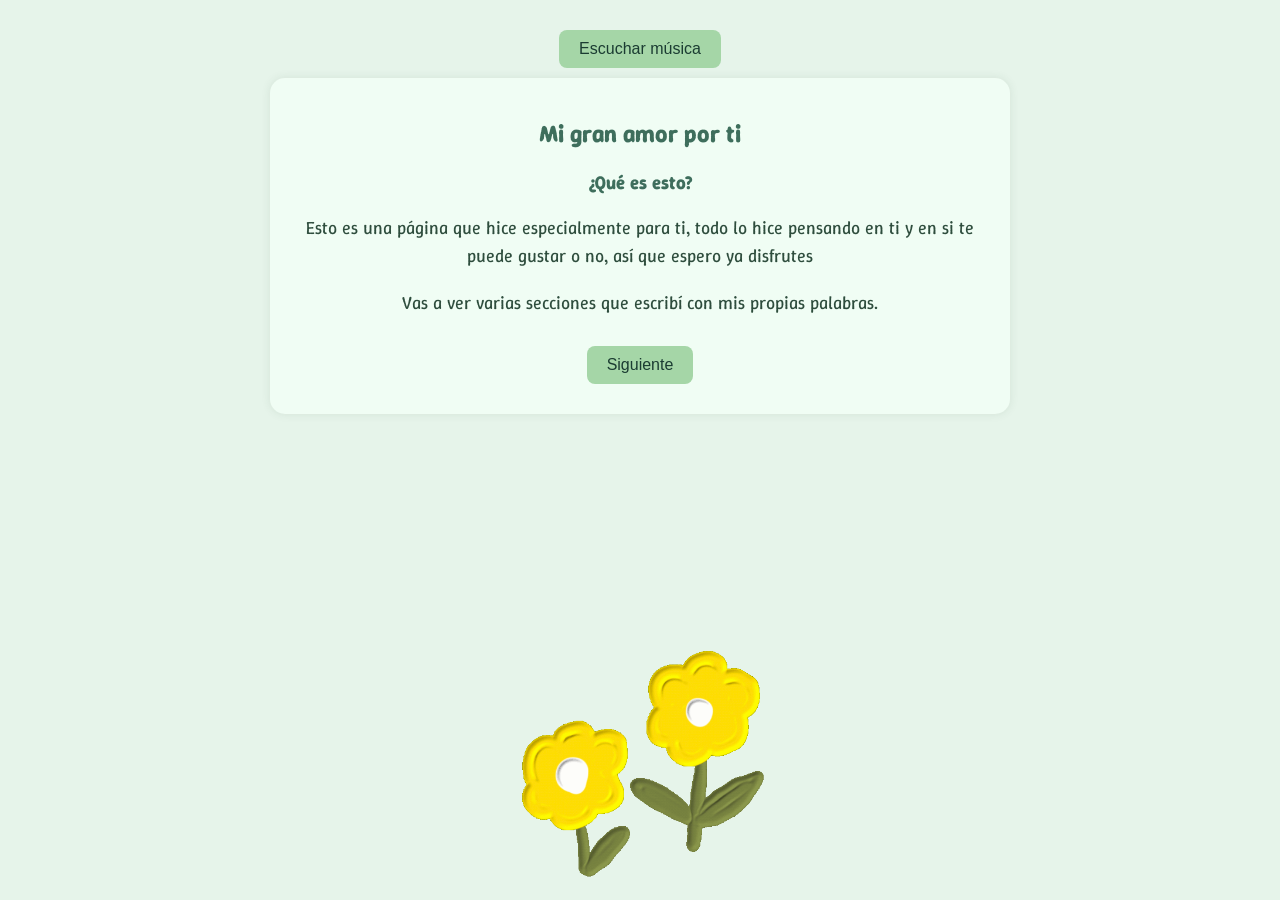
==== index.html @ dc2d8fc9 "Add files via upload" ====
<!DOCTYPE html>
<html lang="es">
<head>
<meta charset="UTF-8" />
<meta name="viewport" content="width=device-width, initial-scale=1" />
<title>Para Rubí</title>
 <link rel="icon" href="favicon.ico" type="image/x-icon" />
  <link rel="stylesheet" href="style.css" />
<link rel="preconnect" href="https://fonts.googleapis.com">
<link rel="preconnect" href="https://fonts.gstatic.com" crossorigin>
<link href="https://fonts.googleapis.com/css2?family=Winky+Rough:ital,wght@0,300..900;1,300..900&display=swap" rel="stylesheet">
<style>
  body {
    font-family:  "Winky Rough", sans-serif;
    background-color: #e6f4ea;
    color: #2e4d3d;
    margin: 0;
    padding: 20px;
    text-align: center;
  }
  #contenedor {
    max-width: 700px;
    margin: auto;
    padding: 20px;
    border-radius: 15px;
    background-color: #f0fdf4;
    box-shadow: 0 0 10px rgba(46, 77, 61, 0.1);
  }
  h1, h2, h3 {
    color: #3e6e5c;
  }
  p {
    font-size: 18px;
    line-height: 1.6;
  }
  button {
    background-color: #a5d6a7;
    color: #1b3c32;
    border: none;
    border-radius: 8px;
    padding: 10px 20px;
    margin: 10px;
    font-size: 16px;
    cursor: pointer;
    transition: background-color 0.3s ease;
  }
  button:hover {
    background-color: #81c784;
  }
  .parte {
    display: none;
  }
  .parte.active {
    display: block;
  }
</style>
</head>
<body>

<button id="playButton">Escuchar música</button>

<audio id="musicaGeneral" loop>
  <source src="Strawberry Guy - Mrs Magic [3dZczoNnFWI].mp3" type="audio/mpeg" />
</audio>

<audio id="musicaEspecial" loop>
  <source src="rusowsky - neo roneo ft. LATIN MAFIA [-JE_lXvnN-8].mp3" type="audio/mpeg" />
</audio>

<div id="contenedor">
  <section class="parte" id="parte1">
    <h1>Mi gran amor por ti</h1>
    <h3>¿Qué es esto?</h3>
    <p>Esto es una página que hice especialmente para ti, todo lo hice pensando en ti y en si te puede gustar o no, así que espero ya disfrutes</p>
    <p>Vas a ver varias secciones que escribí con mis propias palabras.</p>
    <button onclick="mostrarParte(2)">Siguiente</button>
  </section>

  <section class="parte" id="parte2">
    <h2>1. Cómo te conocí</h2>
    <p>Todo empezó en primer semestre, te conocí por el extraescolar de voleibol, todo por que no me querías dar mi balón y nos hicimos amigos, nos poníamos a jugar retas y te hable sobre la chica que me gustaba en ese momento, incluso resguardo averme saltado una clase solo por que tu no tenias clases, ya en segundo semestre fue lo mejor, nos empezamos a conocer más me encantaba pasar un rato contigo en ese punto ni te veía como alguien con la que quisiera salir.</p>
    <button onclick="mostrarParte(1)">Anterior</button>
    <button onclick="mostrarParte(3)">Siguiente</button>
  </section>

  <section class="parte" id="parte3">
    <h2>2. Cómo me enamoré de ti</h2>
    <p>Eso es muy simple, todo el tiempo que hablamos y jugamos retas me parecía bonito era algo que mo había hecho con nadie en mi vida, la verdad desde un inicio te considera bonita aun que no me gustaras, mientras te conocía me di cuenta de muchas cosas y me empezaste a gustar, cuando estaba contigo era maravilloso, esos momentos donde podía hablar contigo y contarte cosas era hermoso, la verdad nunca me había sentido así con alguien y poco a poco te hiciste muy especial para mí, marcaste una inicio en mi vida y eso te lo agradezco mucho</p>
    <button onclick="mostrarParte(2)">Anterior</button>
    <button onclick="mostrarParte(4)">Siguiente</button>
  </section>

  <section class="parte" id="parte4">
    <h2>3. Qué pienso de ti</h2>
    <p>Aver ya lo había dicho pero me encanta decirlo, pienso que eres una persona muy encantadora y hermosa, tienes buenas calificaciones, eres educada por la forma de tratar a los demás, aun que trates a tus amigos de la vrg no significa que no seas educada, con un gracias, buenas noches o no insultar ala persona que acabas de conocer significa que eres educada y es algo que tu tienes, igual eres super hermosa, tienes unas manos muy suaves, tus rizos son super hermosos me encantan, tus ojos son muy bonitos y encantadores, y eres una persona super agradable la verdad eres una persona encantadora, cualquiera que sea tu amigo o algo cercano tiene suerte muy pocas veces se encuentra algo.</p>
    <button onclick="mostrarParte(3)">Anterior</button>
    <button onclick="mostrarParte(5)">Siguiente</button>
  </section>

  <section class="parte" id="parte5">
    <h2>4. Carta hecha para ti</h2>
    <p>Bueno esta carta es para ti, solo quería decirte que te amo mucho, eres una persona encantadora, la verdad extraño cuando hablamos y todo, solo que no te hablo por que no quiero que me dejes en visto o no veas mi mensaje y varias veces quiese mandarte mensaje, pero no se aveces siento que solo te molesto o te abrumo con tanto mensaje o mensajes largos que te mando así que lo deje de hacer, la verdad no quiero que nada cambie solo quiero pedirte disculpas por que una vez carlos me dijo "Rubí dijo que su relación fue una mrd" y quería pedirte disculpas por no saber amarte o darte lo que merecías es la primera vez que hacía eso y no sabía que hacer con exactitud y le verdad para mí fue maravilloso.</p>
    <button onclick="mostrarParte(4)">Anterior</button>
    <button onclick="mostrarParte(6)">Siguiente</button>
  </section>

  <section class="parte" id="parte6">
    <h2>5. fin.</h2>
    <p>Espero y que te haya gustado, cuando te pregunte los colores fuen para esto intente hacer un fondo de una flor animada pero me salían más errores y ya me había estreesado y lo quite, igual puse la canción que una vez me dijiste que te gustaba y la música del inicio pss, no sabía que poner así que puse una que me gusta a mí jsjs, la verdad tarde mucho haciendo esto fueron horas y horas que estuve en haciendo esto, bueno esta página es un detalle que cuando lleva tiempo que quería hacerte pero mi anterior lap dejo se funcionar así que por eso apenas lo vine haciendo como ya compre una nueva no quise desperdiciar la oportunidad, te quiero mucho risitos💖 </p>
    <button onclick="mostrarParte(5)">Anterior</button>
  </section>
</div>

<script>
  const musicaGeneral = document.getElementById('musicaGeneral');
  const musicaEspecial = document.getElementById('musicaEspecial');
  const btn = document.getElementById('playButton');

  btn.addEventListener('click', () => {
    musicaGeneral.play();
    btn.style.display = 'none';
  });

  function mostrarParte(numero) {
    const partes = document.querySelectorAll('.parte');
    partes.forEach(parte => parte.classList.remove('active'));

    const parteActual = document.getElementById(`parte${numero}`);
    if (parteActual) {
      parteActual.classList.add('active');
    }

    // Aquí decide cuándo cambiar la música
    if (numero >= 4) {
  musicaGeneral.pause();
  if (musicaEspecial.paused) {
    musicaEspecial.currentTime = 0;
    musicaEspecial.play();
  }
} else {
  musicaEspecial.pause();
  musicaGeneral.play();
}

  }
  window.onload = function() {
    mostrarParte(1);
  };
</script>
</body>
</html>
---- style.css ----
body {
  font-family:  "Winky Rough", sans-serif;
  background-color: #e6f4ea;
  color: #2e4d3d; 
  margin: 0;
  padding: 20px;
  text-align: center;

  background-image: url('flower-12275_512.gif'); 
  background-repeat: no-repeat;
  background-position: center bottom; 
  background-attachment: fixed; 
  background-size: 300px auto;
}

#contenedor {
  max-width: 700px;
  margin: auto;
  padding: 20px;
  border-radius: 15px;
  background-color: #f0fdf4; 
  box-shadow: 0 0 10px rgba(46, 77, 61, 0.1);
}

h1, h2, h3 {
  color: #3e6e5c; 
}

p {
  font-size: 18px;
  line-height: 1.6;
}

button {
  background-color: #a5d6a7; 
  color: #1b3c32;
  border: none;
  border-radius: 8px;
  padding: 10px 20px;
  margin: 10px;
  font-size: 16px;
  cursor: pointer;
  transition: background-color 0.3s ease;
}

button:hover {
  background-color: #81c784; 
}

.parte {
  display: none;
}

.parte.active {
  display: block;
}
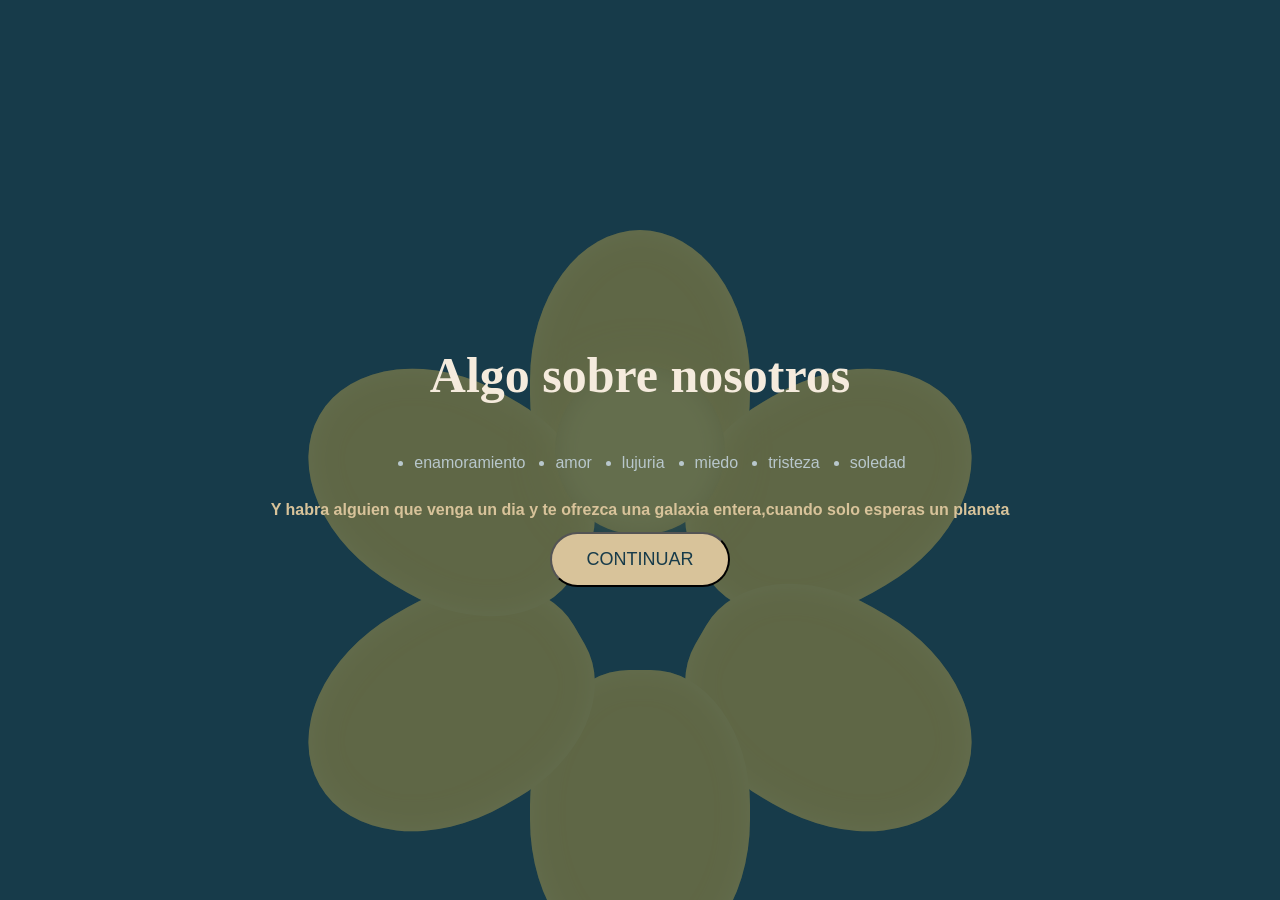
==== commit 6e518d5e: "Add files via upload" ====
--- a/index.html
+++ b/index.html
@@ -1,151 +1,35 @@
 <!DOCTYPE html>
-<html lang="es">
+<html lang="en">
 <head>
-<meta charset="UTF-8" />
-<meta name="viewport" content="width=device-width, initial-scale=1" />
-<title>Para Rubí</title>
- <link rel="icon" href="favicon.ico" type="image/x-icon" />
-  <link rel="stylesheet" href="style.css" />
-<link rel="preconnect" href="https://fonts.googleapis.com">
-<link rel="preconnect" href="https://fonts.gstatic.com" crossorigin>
-<link href="https://fonts.googleapis.com/css2?family=Winky+Rough:ital,wght@0,300..900;1,300..900&display=swap" rel="stylesheet">
-<style>
-  body {
-    font-family:  "Winky Rough", sans-serif;
-    background-color: #e6f4ea;
-    color: #2e4d3d;
-    margin: 0;
-    padding: 20px;
-    text-align: center;
-  }
-  #contenedor {
-    max-width: 700px;
-    margin: auto;
-    padding: 20px;
-    border-radius: 15px;
-    background-color: #f0fdf4;
-    box-shadow: 0 0 10px rgba(46, 77, 61, 0.1);
-  }
-  h1, h2, h3 {
-    color: #3e6e5c;
-  }
-  p {
-    font-size: 18px;
-    line-height: 1.6;
-  }
-  button {
-    background-color: #a5d6a7;
-    color: #1b3c32;
-    border: none;
-    border-radius: 8px;
-    padding: 10px 20px;
-    margin: 10px;
-    font-size: 16px;
-    cursor: pointer;
-    transition: background-color 0.3s ease;
-  }
-  button:hover {
-    background-color: #81c784;
-  }
-  .parte {
-    display: none;
-  }
-  .parte.active {
-    display: block;
-  }
-</style>
+    <meta charset="UTF-8">
+    <meta name="viewport" content="width=device-width, initial-scale=1.0">
+    <title>Algo sobre nosotros</title>
+    <link rel="stylesheet" href="style.css">
+    <link rel="icon" href="favicon.ico" type="image/x-icon" />
+    
 </head>
 <body>
-
-<button id="playButton">Escuchar música</button>
-
-<audio id="musicaGeneral" loop>
-  <source src="Strawberry Guy - Mrs Magic [3dZczoNnFWI].mp3" type="audio/mpeg" />
+    <div class="fondo-rosa">
+    <div class="petalo petalo1"></div>
+    <div class="petalo petalo2"></div>
+    <div class="petalo petalo3"></div>
+    <div class="petalo petalo4"></div>
+    <div class="petalo petalo5"></div>
+    <div class="petalo petalo6"></div>
+    <div class="centro-rosa"></div>
+</div>
+    <h1>Algo sobre nosotros</h1> 
+    <ul class="listas">
+        <li>enamoramiento</li>
+        <li>amor</li>
+        <li>lujuria</li>
+        <li>miedo</li>
+        <li>tristeza</li>
+        <li>soledad</li>
+    </ul>
+    <h2>Y habra alguien que venga un dia y te ofrezca una galaxia entera,cuando solo esperas un planeta</h2>
+    <a href="la_razon.html"><button id="CONTINUAR">CONTINUAR</button></a>
 </audio>
-
-<audio id="musicaEspecial" loop>
-  <source src="rusowsky - neo roneo ft. LATIN MAFIA [-JE_lXvnN-8].mp3" type="audio/mpeg" />
-</audio>
-
-<div id="contenedor">
-  <section class="parte" id="parte1">
-    <h1>Mi gran amor por ti</h1>
-    <h3>¿Qué es esto?</h3>
-    <p>Esto es una página que hice especialmente para ti, todo lo hice pensando en ti y en si te puede gustar o no, así que espero ya disfrutes</p>
-    <p>Vas a ver varias secciones que escribí con mis propias palabras.</p>
-    <button onclick="mostrarParte(2)">Siguiente</button>
-  </section>
-
-  <section class="parte" id="parte2">
-    <h2>1. Cómo te conocí</h2>
-    <p>Todo empezó en primer semestre, te conocí por el extraescolar de voleibol, todo por que no me querías dar mi balón y nos hicimos amigos, nos poníamos a jugar retas y te hable sobre la chica que me gustaba en ese momento, incluso resguardo averme saltado una clase solo por que tu no tenias clases, ya en segundo semestre fue lo mejor, nos empezamos a conocer más me encantaba pasar un rato contigo en ese punto ni te veía como alguien con la que quisiera salir.</p>
-    <button onclick="mostrarParte(1)">Anterior</button>
-    <button onclick="mostrarParte(3)">Siguiente</button>
-  </section>
-
-  <section class="parte" id="parte3">
-    <h2>2. Cómo me enamoré de ti</h2>
-    <p>Eso es muy simple, todo el tiempo que hablamos y jugamos retas me parecía bonito era algo que mo había hecho con nadie en mi vida, la verdad desde un inicio te considera bonita aun que no me gustaras, mientras te conocía me di cuenta de muchas cosas y me empezaste a gustar, cuando estaba contigo era maravilloso, esos momentos donde podía hablar contigo y contarte cosas era hermoso, la verdad nunca me había sentido así con alguien y poco a poco te hiciste muy especial para mí, marcaste una inicio en mi vida y eso te lo agradezco mucho</p>
-    <button onclick="mostrarParte(2)">Anterior</button>
-    <button onclick="mostrarParte(4)">Siguiente</button>
-  </section>
-
-  <section class="parte" id="parte4">
-    <h2>3. Qué pienso de ti</h2>
-    <p>Aver ya lo había dicho pero me encanta decirlo, pienso que eres una persona muy encantadora y hermosa, tienes buenas calificaciones, eres educada por la forma de tratar a los demás, aun que trates a tus amigos de la vrg no significa que no seas educada, con un gracias, buenas noches o no insultar ala persona que acabas de conocer significa que eres educada y es algo que tu tienes, igual eres super hermosa, tienes unas manos muy suaves, tus rizos son super hermosos me encantan, tus ojos son muy bonitos y encantadores, y eres una persona super agradable la verdad eres una persona encantadora, cualquiera que sea tu amigo o algo cercano tiene suerte muy pocas veces se encuentra algo.</p>
-    <button onclick="mostrarParte(3)">Anterior</button>
-    <button onclick="mostrarParte(5)">Siguiente</button>
-  </section>
-
-  <section class="parte" id="parte5">
-    <h2>4. Carta hecha para ti</h2>
-    <p>Bueno esta carta es para ti, solo quería decirte que te amo mucho, eres una persona encantadora, la verdad extraño cuando hablamos y todo, solo que no te hablo por que no quiero que me dejes en visto o no veas mi mensaje y varias veces quiese mandarte mensaje, pero no se aveces siento que solo te molesto o te abrumo con tanto mensaje o mensajes largos que te mando así que lo deje de hacer, la verdad no quiero que nada cambie solo quiero pedirte disculpas por que una vez carlos me dijo "Rubí dijo que su relación fue una mrd" y quería pedirte disculpas por no saber amarte o darte lo que merecías es la primera vez que hacía eso y no sabía que hacer con exactitud y le verdad para mí fue maravilloso.</p>
-    <button onclick="mostrarParte(4)">Anterior</button>
-    <button onclick="mostrarParte(6)">Siguiente</button>
-  </section>
-
-  <section class="parte" id="parte6">
-    <h2>5. fin.</h2>
-    <p>Espero y que te haya gustado, cuando te pregunte los colores fuen para esto intente hacer un fondo de una flor animada pero me salían más errores y ya me había estreesado y lo quite, igual puse la canción que una vez me dijiste que te gustaba y la música del inicio pss, no sabía que poner así que puse una que me gusta a mí jsjs, la verdad tarde mucho haciendo esto fueron horas y horas que estuve en haciendo esto, bueno esta página es un detalle que cuando lleva tiempo que quería hacerte pero mi anterior lap dejo se funcionar así que por eso apenas lo vine haciendo como ya compre una nueva no quise desperdiciar la oportunidad, te quiero mucho risitos💖 </p>
-    <button onclick="mostrarParte(5)">Anterior</button>
-  </section>
-</div>
-
-<script>
-  const musicaGeneral = document.getElementById('musicaGeneral');
-  const musicaEspecial = document.getElementById('musicaEspecial');
-  const btn = document.getElementById('playButton');
-
-  btn.addEventListener('click', () => {
-    musicaGeneral.play();
-    btn.style.display = 'none';
-  });
-
-  function mostrarParte(numero) {
-    const partes = document.querySelectorAll('.parte');
-    partes.forEach(parte => parte.classList.remove('active'));
-
-    const parteActual = document.getElementById(`parte${numero}`);
-    if (parteActual) {
-      parteActual.classList.add('active');
-    }
-
-    // Aquí decide cuándo cambiar la música
-    if (numero >= 4) {
-  musicaGeneral.pause();
-  if (musicaEspecial.paused) {
-    musicaEspecial.currentTime = 0;
-    musicaEspecial.play();
-  }
-} else {
-  musicaEspecial.pause();
-  musicaGeneral.play();
-}
-
-  }
-  window.onload = function() {
-    mostrarParte(1);
-  };
-</script>
+<script src="musica.js"></script>
 </body>
-</html>
+</html>
--- a/style.css
+++ b/style.css
@@ -1,56 +1,149 @@
+h1{
+    color: #F5EBDD;
+    font-family:Georgia, 'Times New Roman', Times, serif;
+    font-size: 50px;
+}
+li{
+    color: #B8C7CC;
+    font-family: 'Trebuchet MS', 'Lucida Sans Unicode', 'Lucida Grande', 'Lucida Sans', Arial, sans-serif;
+}
+h2{
+    color: #D8C39A;
+    font-family: 'Trebuchet MS', 'Lucida Sans Unicode', 'Lucida Grande', 'Lucida Sans', Arial, sans-serif;
+    font-size: medium;
+}
+.listas{
+    display: flex;
+    flex-direction: row;
+    grid-gap: 30px;
+}
+button{
+    background-color: #D8C39A;
+    color: #173B4A;
+    width: 180px;
+    height: 55px;
+    font-size: 18px;
+    border-radius: 28px;
+}
 body {
-  font-family:  "Winky Rough", sans-serif;
-  background-color: #e6f4ea;
-  color: #2e4d3d; 
-  margin: 0;
-  padding: 20px;
-  text-align: center;
-
-  background-image: url('flower-12275_512.gif'); 
-  background-repeat: no-repeat;
-  background-position: center bottom; 
-  background-attachment: fixed; 
-  background-size: 300px auto;
+    margin: 0;
+    min-height: 100vh;
+    background: #173B4A;
+    overflow-x: hidden;
+        min-height: 100vh;
+    display: flex;
+    flex-direction: column;
+    justify-content: center;
+    align-items: center;
 }
 
-#contenedor {
-  max-width: 700px;
-  margin: auto;
-  padding: 20px;
-  border-radius: 15px;
-  background-color: #f0fdf4; 
-  box-shadow: 0 0 10px rgba(46, 77, 61, 0.1);
+/* La rosa completa */
+.fondo-rosa {
+    position: fixed;
+    width: 500px;
+    height: 500px;
+    left: 50%;
+    top: 50%;
+    transform: translate(-50%, -50%);
+    z-index: -1;
+    opacity: 0.35;
+    animation: respirar 6s ease-in-out infinite;
 }
 
-h1, h2, h3 {
-  color: #3e6e5c; 
+/* Pétalos */
+.petalo {
+    position: absolute;
+    width: 220px;
+    height: 300px;
+    background: #E5B93F;
+    border-radius: 50% 50% 45% 45%;
+    left: 140px;
+    top: 100px;
+    transform-origin: 50% 100%;
+    box-shadow: inset 0 0 30px rgba(255, 230, 120, 0.5);
 }
 
-p {
-  font-size: 18px;
-  line-height: 1.6;
+/* Diferentes posiciones */
+.petalo1 {
+    transform: rotate(0deg) translateY(-70px);
 }
 
-button {
-  background-color: #a5d6a7; 
-  color: #1b3c32;
-  border: none;
-  border-radius: 8px;
-  padding: 10px 20px;
-  margin: 10px;
-  font-size: 16px;
-  cursor: pointer;
-  transition: background-color 0.3s ease;
+.petalo2 {
+    transform: rotate(60deg) translateY(-70px);
 }
 
-button:hover {
-  background-color: #81c784; 
+.petalo3 {
+    transform: rotate(120deg) translateY(-70px);
 }
 
-.parte {
-  display: none;
+.petalo4 {
+    transform: rotate(180deg) translateY(-70px);
 }
 
-.parte.active {
-  display: block;
+.petalo5 {
+    transform: rotate(240deg) translateY(-70px);
 }
+
+.petalo6 {
+    transform: rotate(300deg) translateY(-70px);
+}
+
+/* Centro */
+.centro-rosa {
+    position: absolute;
+    width: 170px;
+    height: 170px;
+    background: #F3CE55;
+    border-radius: 50%;
+    left: 165px;
+    top: 165px;
+    box-shadow:
+        0 0 40px rgba(255, 215, 80, 0.5),
+        inset 0 0 25px rgba(180, 130, 20, 0.4);
+}
+
+/* Movimiento suave */
+@keyframes respirar {
+    0%, 100% {
+        transform: translate(-50%, -50%) scale(1);
+    }
+
+    50% {
+        transform: translate(-50%, -50%) scale(1.04);
+    }
+}
+@media (max-width: 600px) {
+
+    h1 {
+        font-size: 40px;
+    }
+
+    .listas {
+        flex-wrap: wrap;
+        gap: 10px 20px;
+        padding: 0 20px;
+    }
+}
+@media (max-width: 600px) {
+
+    .fondo-rosa {
+        width: 260px;
+        height: 260px;
+        opacity: 0.25;
+    }
+
+    .petalo {
+        width: 115px;
+        height: 160px;
+        left: 72px;
+        top: 50px;
+    }
+
+    .centro-rosa {
+        width: 85px;
+        height: 85px;
+        left: 87px;
+        top: 87px;
+    }
+
+}
